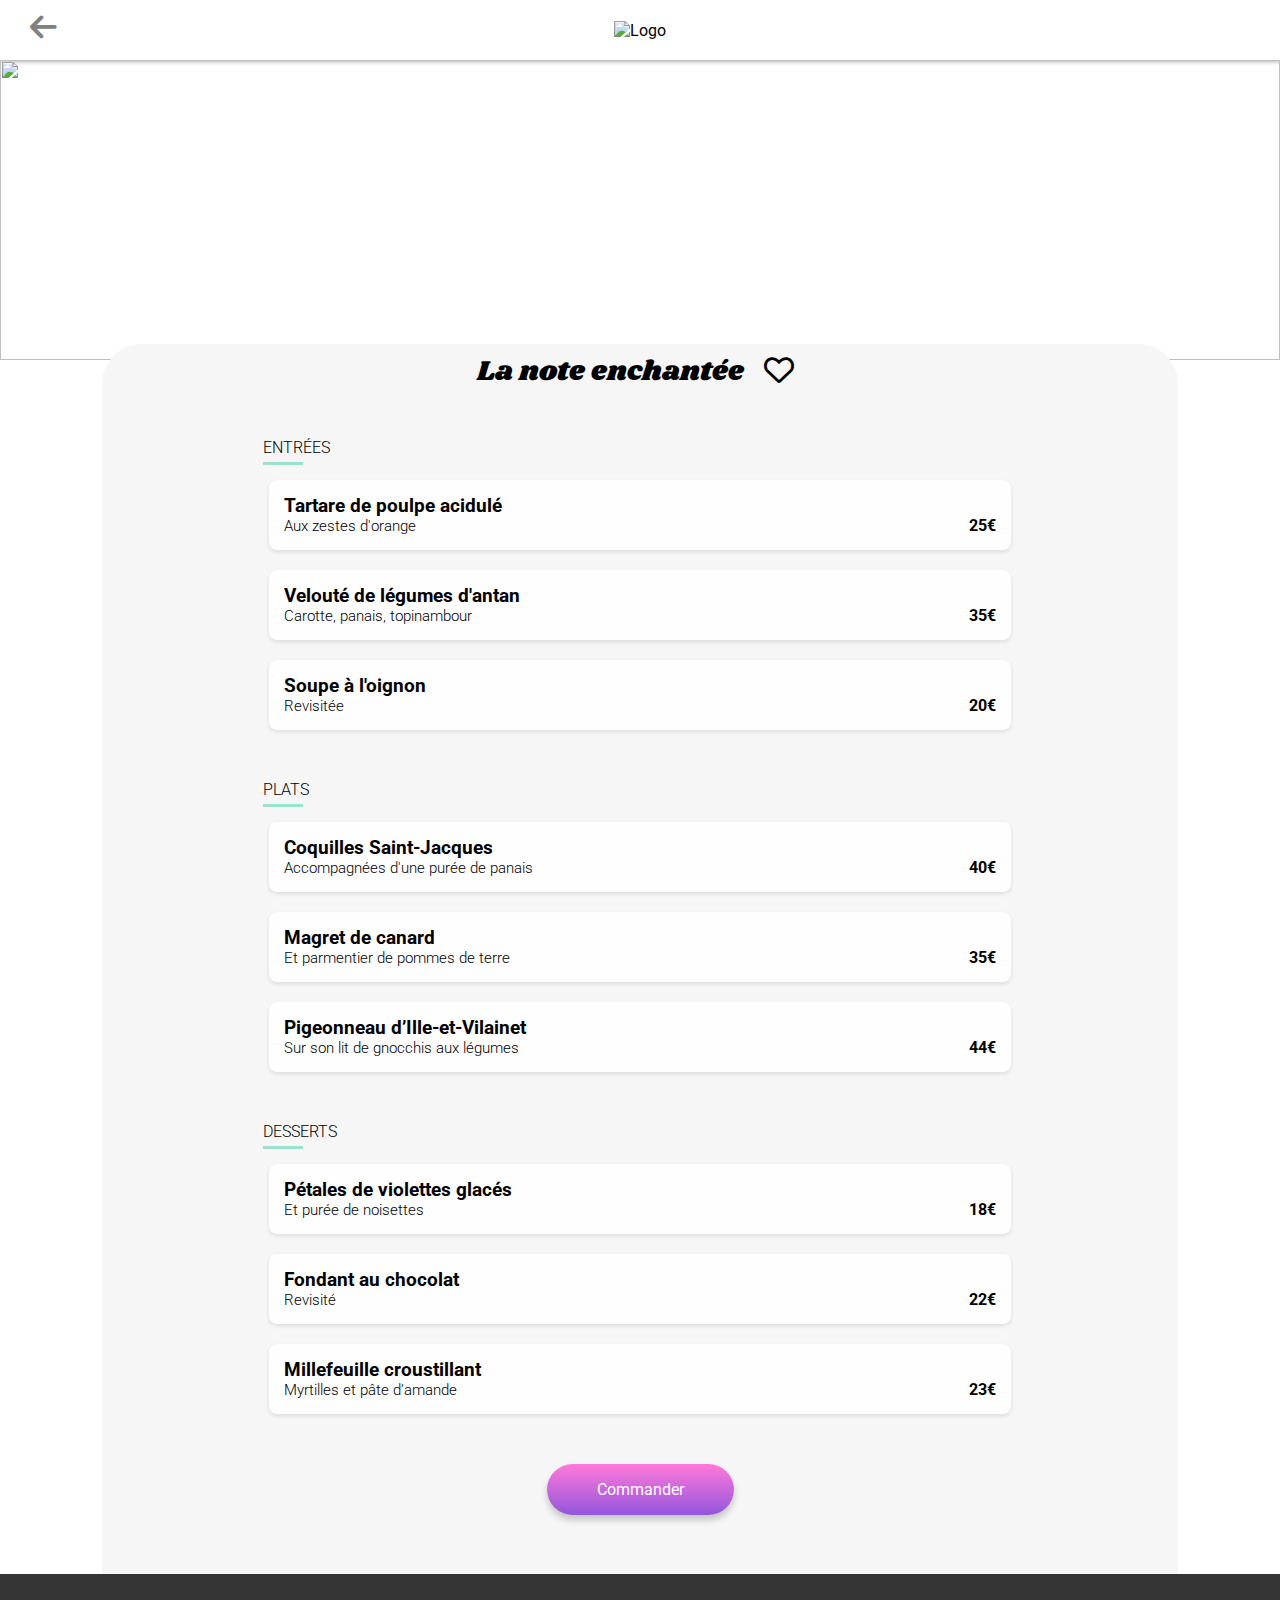
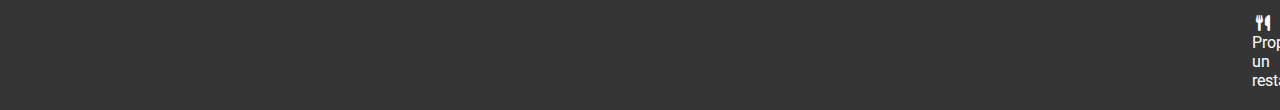
==== menu_a_la_francaise.html @ a868d945 "Fin du responsive et intégration du loader" ====
<!DOCTYPE html>
<html lang="en">
<head>
    <meta charset="UTF-8">
    <meta name="viewport" content="width=device-width, initial-scale=1.0">
   <!--lien googl font -->
   <link href="https://fonts.googleapis.com/css2?family=Roboto:wght@400;700&display=swap" rel="stylesheet">
   <link href="https://fonts.googleapis.com/css2?family=Shrikhand&display=swap" rel="stylesheet">
 
   <!--lien font-awesome-->
    <link rel="stylesheet" href="https://cdnjs.cloudflare.com/ajax/libs/font-awesome/6.0.0-beta3/css/all.min.css">
    <link rel="stylesheet" href="assets/sources/css/restaurant.css">
    <title>Ohmyfood</title>
</head>
<body>
<!--header -->




<header class="header"> <!--header avec icon retour vers index.html-->
    <nav class="navbar">
        <a href="index.html"><i class="fa-solid fa-arrow-left"></i></a>
    </nav>
    <img src="images/logo/ohmyfood@2x.svg" alt="Logo">
</header>
<!--menu-->
<main>
    <section class="manu">
    <!--baniere-->
    <img class="menu__banner" src="images/restaurants/toa-heftiba-DQKerTsQwi0-unsplash.jpg" alt="">
    </section>

    <div class="menu__content">
        <div class="menu__info">
            <h1 class="menu__title">La note enchantée</h1>
            <button class="btn-like btn--mr"><i class="fa-regular fa-heart"></i></button>
        </div>

    <!-- Entrée -->
    <div class="menu__plates">
                <h2 class="underline-title">Entrées</h2>
                <!-- Plates list -->
                <div class="plates__list">
                    <a href="#" class="plate plate--1">
                        <div class="plate__info">
                            <h3 class="plate__title">Tartare de poulpe acidulé</h3>
                            <h4 class="plate__composition">Aux zestes d'orange</h4>
                        </div>
                        <strong class="plate__price">25&euro;</strong>
                        <div class="plate__confirmation"><i class="fa-solid fa-circle-check"></i></div>
                    </a>
                    <a href="#" class="plate plate--2">
                        <div class="plate__info">
                            <h3 class="plate__title">Velouté de légumes d'antan</h3>
                            <h4 class="plate__composition">Carotte, panais, topinambour</h4>
                        </div>
                        <strong class="plate__price">35&euro;</strong>
                        <div class="plate__confirmation"><i class="fa-solid fa-circle-check"></i></div>
                    </a>
                    <a href="#" class="plate plate--3">
                        <div class="plate__info">
                            <h3 class="plate__title">Soupe à l'oignon</h3>
                            <h4 class="plate__composition">Revisitée</h4>
                        </div>
                        <strong class="plate__price">20&euro;</strong>
                        <div class="plate__confirmation"><i class="fa-solid fa-circle-check"></i></div>
                    </a>
                </div>
            </div>
            <!-- plat -->
            <div class="menu__plates">
                <h2 class="underline-title">Plats</h2>
                <!-- Plat list -->
                <div class="plates__list">
                    <a href="#" class="plate plate--4">
                        <div class="plate__info">
                            <h3 class="plate__title">Coquilles Saint-Jacques</h3>
                            <h4 class="plate__composition">Accompagnées d'une purée de panais</h4>
                        </div>
                        <strong class="plate__price">40&euro;</strong>
                        <div class="plate__confirmation"><i class="fa-solid fa-circle-check"></i></div>
                    </a>
                    <a href="#" class="plate plate--5">
                        <div class="plate__info">
                            <h3 class="plate__title">Magret de canard</h3>
                            <h4 class="plate__composition">Et parmentier de pommes de terre</h4>
                        </div>
                        <strong class="plate__price">35&euro;</strong>
                        <div class="plate__confirmation"><i class="fa-solid fa-circle-check"></i></div>
                    </a>
                    <a href="#" class="plate plate--6">
                        <div class="plate__info">
                            <h3 class="plate__title">Pigeonneau d’Ille-et-Vilainet</h3>
                            <h4 class="plate__composition">Sur son lit de gnocchis aux légumes</h4>
                        </div>
                        <strong class="plate__price">44&euro;</strong>
                        <div class="plate__confirmation"><i class="fa-solid fa-circle-check"></i></div>
                    </a>
                </div>
            </div>

            <!-- Desserts -->
            <div class="menu__plates">
                <h2 class="underline-title">Desserts</h2>
                <!-- Plates list -->
                <div class="plates__list">
                    <a href="#" class="plate plate--7">
                        <div class="plate__info">
                            <h3 class="plate__title">Pétales de violettes glacés</h3>
                            <h4 class="plate__composition">Et purée de noisettes</h4>
                        </div>
                        <strong class="plate__price">18&euro;</strong>
                        <div class="plate__confirmation"><i class="fa-solid fa-circle-check"></i></div>
                    </a>
                    <a href="#" class="plate plate--8">
                        <div class="plate__info">
                            <h3 class="plate__title">Fondant au chocolat</h3>
                            <h4 class="plate__composition">Revisité</h4>
                        </div>
                        <strong class="plate__price">22&euro;</strong>
                        <div class="plate__confirmation"><i class="fa-solid fa-circle-check"></i></div>
                    </a>
                    <a href="#" class="plate plate--9">
                        <div class="plate__info">
                            <h3 class="plate__title">Millefeuille croustillant</h3>
                            <h4 class="plate__composition">Myrtilles et pâte d’amande</h4>
                        </div>
                        <strong class="plate__price">23&euro;</strong>
                        <div class="plate__confirmation"><i class="fa-solid fa-circle-check"></i></div>
                    </a>
                </div>
            </div>
        <!-- Order -->
              <div class="menu__order">
                <a href="#" class="btn btn--py">Commander</a>
            </div>
        </div>
    </section>
</main>
  <!--footer-->
  <footer class="footer">
    <h2 class="footer-title">ohmyfood</h2>
    <ul class="footer__link">
        <li><a href="#"><i class="fa-solid fa-utensils pr"></i> Proposer un restaurant</a></li>
        <li class="footer__link-item"><a href="#"><i class="fa-solid fa-handshake-angle"></i> Devenir partenaire</a></li>
        <li><a href="#">Mentions légales</a></li>
        <li><address><a href="mailto:dpatel@outlook.fr">Contact</a></address></li>
    </ul>
</footer>


</body>
---- assets/sources/css/restaurant.css ----
@charset "UTF-8";
/* Global Styles */
* {
  margin: 0;
  padding: 0;
  box-sizing: border-box;
  text-decoration: none;
}

/* Font Awesome Icon */
.fa-utensils {
  padding: 0px 2px 0px 4px;
}

body {
  height: 100%;
  font-family: "Roboto", sans-serif;
}

a {
  color: black;
  text-decoration: none;
}

/* Header */
.header {
  position: relative;
  z-index: 1;
  width: 100%;
  height: 60px;
  display: flex;
  justify-content: center;
  align-items: center;
  box-shadow: 0 2px 4px rgba(0, 0, 0, 0.3);
}
.header .logo {
  max-width: 150px;
  height: auto;
}

/* Restaurant Address */
.restaurant__address input {
  border: none;
  outline: none;
  background-color: transparent;
  color: #000;
  font-size: 12px;
  font-weight: 700;
}

/* etape */
.etape {
  background-color: #F6F6F6;
  box-shadow: 0 5px 15px rgba(0, 0, 0, 0.15); /* Ombre */
  transition: background-color 0.3s ease;
}

/* Buttons */
.btn {
  display: inline-block;
  padding: 16px 24px;
  border-radius: 32px;
  color: #FFF;
  position: relative;
  z-index: 1;
  background: linear-gradient(180deg, #FF79DA 0%, #9356DC 100%);
  box-shadow: 0 5px 7px rgba(0, 0, 0, 0.2);
}
.btn:after {
  content: "";
  position: absolute;
  top: 0;
  right: 0;
  bottom: 0;
  left: 0;
  border-radius: 32px;
  background: linear-gradient(180deg, #ff88de 0%, #a16be0 100%);
  opacity: 0;
  z-index: -1;
  transition: opacity 0.3s ease;
}
.btn:hover {
  box-shadow: 0 15px 20px rgba(0, 0, 0, 0.2);
}
.btn:hover:after {
  opacity: 1;
}

.btn-like {
  position: relative;
  border: none;
  background: transparent;
  padding: 10px;
  cursor: pointer;
  font-size: 30px;
  transition: transform 0.3s ease;
}
.btn-like:hover {
  transform: scale(1.2);
}
.btn-like:hover .icon-heart {
  color: #9356DC;
}

/* Icon Button */
.btn-like i {
  transition: color 0.3s ease;
}

.btn-like:hover i {
  background: linear-gradient(to left, #9356dc, #b35cdc, #cf64dc, #e86edb, #ff79da);
  -webkit-background-clip: text;
  -webkit-text-fill-color: transparent;
  font-weight: bold;
  transition: background 2s ease, opacity 0.3s ease, background-size 2s ease;
}

/* Icon Mobil */
.icon-mobil {
  color: #9356DC;
}
.etape:hover .icon-mobil {
  color: #FF79DA;
}

.etape:last-child .icon-mobil {
  color: #9356DC;
}

/* Footer */
.footer-title {
  font-family: "Shrikhand", cursive;
  margin-bottom: 20px;
}

.footer {
  background-color: #353535;
  padding: 20px;
  color: white;
  margin-top: -13px;
}

.footer__link {
  list-style: none;
  padding: 0;
  margin: 0;
  display: flex;
  flex-direction: column;
  gap: 10px;
}
.footer__link li {
  margin: 0;
}
.footer__link a {
  color: white;
  text-decoration: none;
}
.footer__link a:hover {
  text-decoration: underline;
}

@media (min-width: 1024px) {
  .footer {
    background-color: #353535;
    padding: 20px;
    color: white;
    margin-top: -13px;
    display: flex;
    justify-content: space-between;
    align-items: center;
    font-weight: normal;
  }
  .footer__link {
    list-style: none;
    padding: 0;
    margin: 0;
    display: flex;
    flex-direction: row;
    gap: 10px;
    justify-content: center;
    margin-top: 20px;
    margin-left: 77rem;
    position: sticky;
  }
  .footer__link-item {
    margin-right: 40px !important; /* Ajoute de l'espace avant "Devenir partenaire" */
  }
  .footer-title {
    margin-top: 30px;
    text-align: center;
    order: 1;
  }
}
.navbar {
  position: absolute; /* Positionnement absolu */
  left: 30px; /* Écart de 40px à gauche */
  top: 17%; /* Centrer verticalement */
  font-size: 1.9em;
}

.header .navbar a i {
  color: #808080 !important;
}

.menu {
  padding: 0;
}

.menu__banner { /* ajuster l'image de banier */
  width: 100%;
  height: 300px;
  object-fit: cover;
  position: relative;
  z-index: 1;
}

.menu__content { /* fond gris avec les bordures en haut */
  background-color: #F6F6F6;
  border-top-left-radius: 40px;
  border-top-right-radius: 40px;
  margin-top: -90px;
  padding-bottom: 1vh;
  position: relative;
  z-index: 2;
}

.menu__info { /* info du menu nom et coeur ajustement */
  margin-bottom: 40px; /* 40px */
  display: flex;
  flex-direction: row;
  align-items: center;
  justify-content: space-between;
  flex-wrap: nowrap;
}

.menu__title { /* style de texte */
  font-family: "Shrikhand", cursive;
  font-weight: normal;
  font-size: 28px;
  margin-bottom: 0;
  margin-left: 27px;
}

.menu__plates {
  margin-bottom: 50px;
}

.underline-title { /* style de texte souligné */
  text-transform: uppercase;
  margin-bottom: 20px;
  font-weight: 300;
  font-size: 16px;
}

.underline-title:after { /* style de texte souligné */
  background: #99E2D0;
  bottom: -5px;
  content: "";
  display: block;
  height: 3px;
  position: relative;
  width: 40px;
}

.menu__plates {
  margin-bottom: 50px;
}

.menu__order {
  text-align: center;
  margin-bottom: 50px;
}

.plate { /* mettre les plats en évidence avec un fond gris et des bordures */
  padding: 12px;
  background: #ffffff;
  border-radius: 16px;
  margin-bottom: 16px;
  animation: plate-appear 750ms cubic-bezier(0.25, 0.46, 0.45, 0.94) both;
  box-shadow: 0 5px 15px rgba(0, 0, 0, 0.15);
  display: flex;
  flex-direction: row;
  align-items: inherit;
  justify-content: space-between;
  flex-wrap: nowrap;
}

.plate__info { /* ajuster les informations des plats */
  white-space: nowrap;
  overflow: hidden;
  flex: 1;
}

.plate__title {
  overflow: hidden;
  text-overflow: ellipsis;
}

.plate__composition { /* composition des plats texte pas en gras */
  font-weight: 300;
  font-size: 15px;
  overflow: hidden;
  text-overflow: ellipsis;
}

.plate__price { /* mettre le prix en bas de la carte */
  align-self: flex-end;
  margin-left: 10px;
}

.plate__confirmation { /* animation bouton */
  background-color: #99E2D0;
  color: #FFF;
  font-size: 20px;
  border-top-right-radius: 10px;
  border-bottom-right-radius: 11px;
  width: 56px;
  display: flex;
  align-items: center;
  justify-content: center;
  margin: -12px -72px -12px 16px;
  transition: margin-right 600ms ease;
}

.plate:hover {
  box-shadow: 0 15px 20px rgba(0, 0, 0, 0.2);
}

.plate:hover .plate__confirmation {
  margin-right: -0.75rem;
}

.btn--py { /* bouton tel adaptation */
  padding-left: 50px;
  padding-right: 50px;
}

@media (min-width: 1024px) {
  .menu__content {
    max-width: calc(120% - 460px); /* Espace de 240px de chaque côté pour encore plus réduire la largeur */
    margin: -20px auto 0;
    overflow: hidden;
    margin-bottom: 13px;
  }
  .menu__info {
    display: flex;
    align-items: center;
    justify-content: center;
  }
  .menu__title {
    margin-right: 10px;
  }
  .plate {
    overflow: hidden;
    width: calc(75% - 65px); /* Réduit la largeur pour un espace de 60px de chaque côté */
    height: auto; /* Permet à la hauteur de s'ajuster automatiquement */
    margin: 20px auto; /* Ajoute un espace de 20px entre chaque plat */
    padding: 15px;
    border-radius: 8px;
    background-color: #fffefe; /* Optionnel : ajoute un fond clair pour démarquer chaque plat */
    box-shadow: 0 2px 4px rgba(0, 0, 0, 0.1); /* Optionnel : ajoute une ombre légère */
  }
  .menu__title { /* style de texte */
    font-family: "Shrikhand", cursive;
    font-weight: normal;
    font-size: 28px;
    margin-bottom: 0;
    margin-left: 1px;
  }
  .underline-title {
    margin-left: 15%;
  }
}
@media (max-width: 1024px) {
  .plate {
    width: calc(100% - 60px); /* Largeur réduite pour un espace de 30px de chaque côté */
    height: auto;
    margin: 10px auto; /* Espace de 10px entre chaque plat pour les écrans plus petits */
    overflow: hidden;
  }
}

/*# sourceMappingURL=restaurant.css.map */
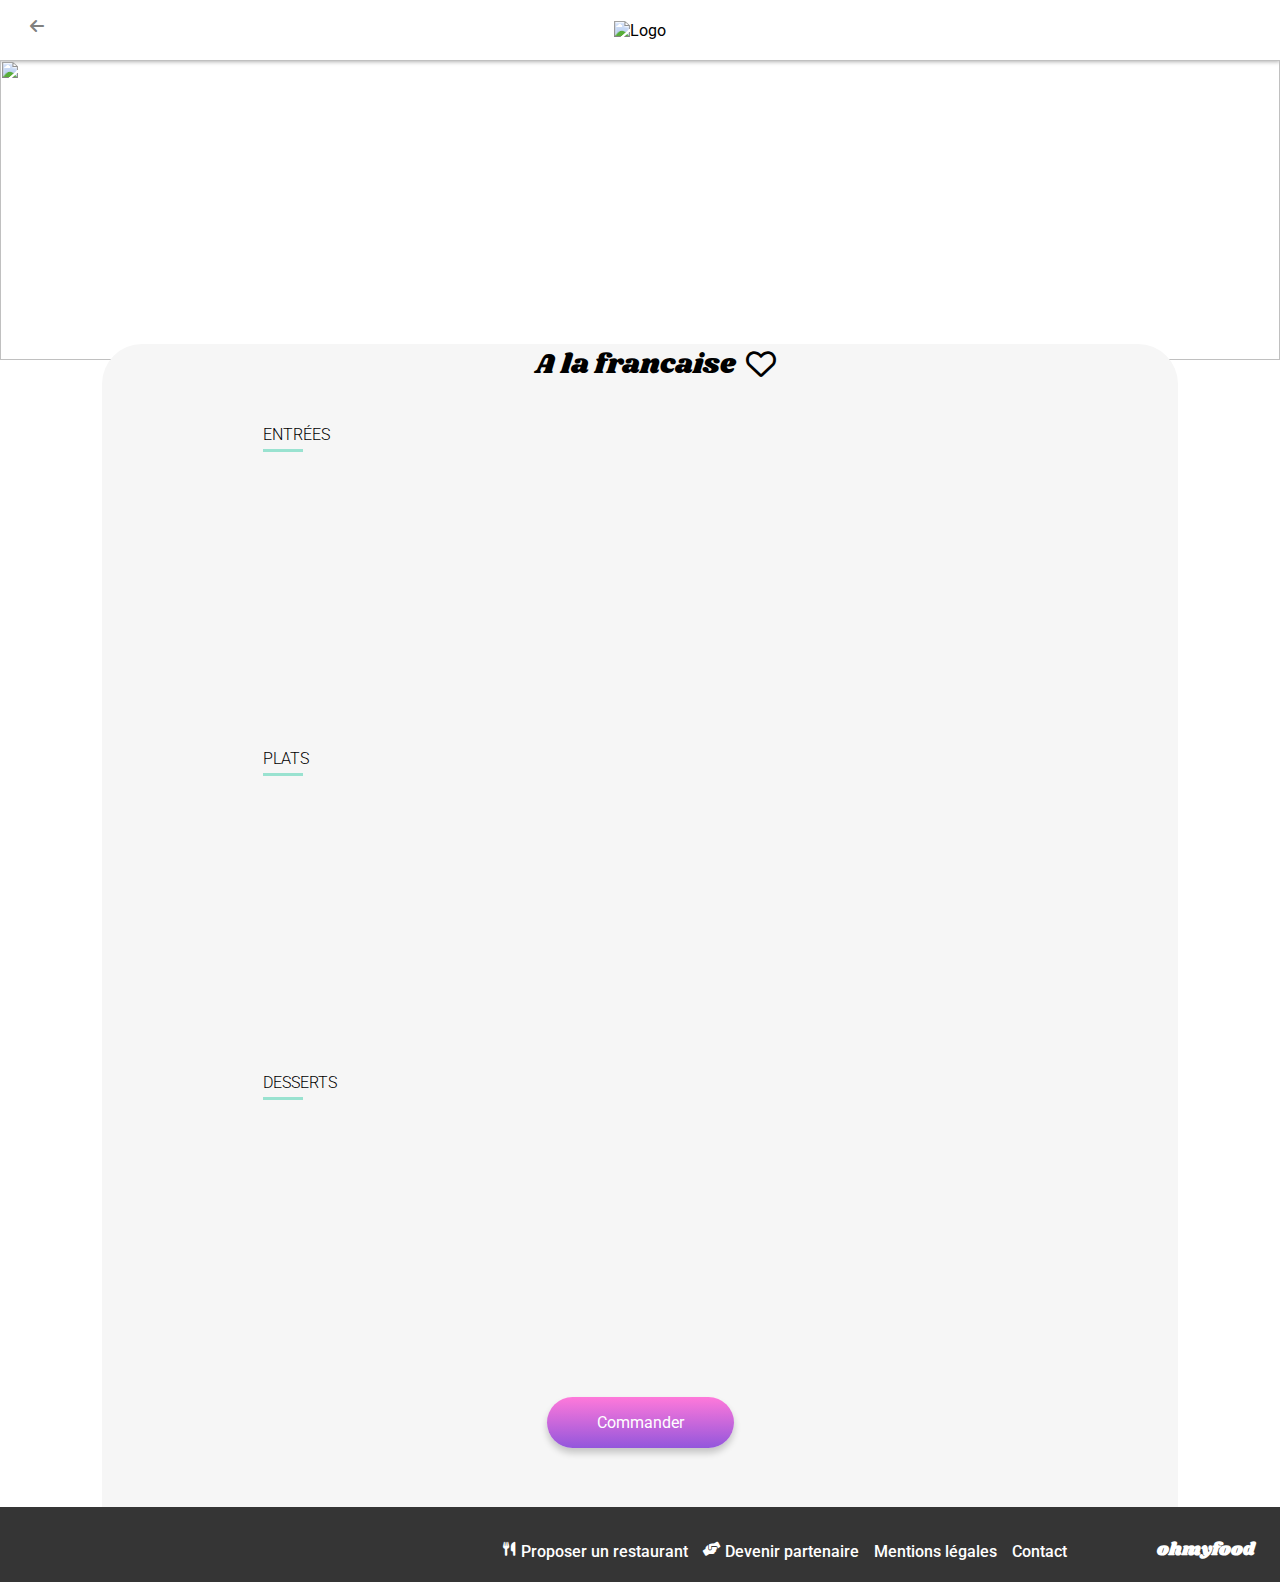
==== commit ea5a5162: "rectification footer et animation du coeur" ====
--- a/menu_a_la_francaise.html
+++ b/menu_a_la_francaise.html
@@ -26,19 +26,22 @@
 </header>
 <!--menu-->
 <main>
-    <section class="manu">
+    <section >
     <!--baniere-->
     <img class="menu__banner" src="images/restaurants/toa-heftiba-DQKerTsQwi0-unsplash.jpg" alt="">
     </section>
 
     <div class="menu__content">
         <div class="menu__info">
-            <h1 class="menu__title">La note enchantée</h1>
-            <button class="btn-like btn--mr"><i class="fa-regular fa-heart"></i></button>
+            <h1 class="menu__title">A la francaise</h1>
+            <div class="heart i">
+                <i class="fa-regular fa-heart my-heart-empty"></i>
+                <i class="fa-solid fa-heart my-heart-full"></i>
+            </div>
         </div>
 
     <!-- Entrée -->
-    <div class="menu__plates">
+      <div class="menu__plates">
                 <h2 class="underline-title">Entrées</h2>
                 <!-- Plates list -->
                 <div class="plates__list">
@@ -136,17 +139,27 @@
                 <a href="#" class="btn btn--py">Commander</a>
             </div>
         </div>
-    </section>
+    
 </main>
   <!--footer-->
-  <footer class="footer">
-    <h2 class="footer-title">ohmyfood</h2>
-    <ul class="footer__link">
-        <li><a href="#"><i class="fa-solid fa-utensils pr"></i> Proposer un restaurant</a></li>
-        <li class="footer__link-item"><a href="#"><i class="fa-solid fa-handshake-angle"></i> Devenir partenaire</a></li>
-        <li><a href="#">Mentions légales</a></li>
-        <li><address><a href="mailto:dpatel@outlook.fr">Contact</a></address></li>
-    </ul>
+  <footer>
+    <h3 class="omffooter">ohmyfood</h3>
+    <div class="footer-contenair">
+        <a  href="#">
+            <i class="fa-solid fa-utensils"></i>
+            Proposer un restaurant
+        </a>
+        <a href="#">
+            <i class="fa-solid fa-handshake-angle"></i>
+            Devenir partenaire
+        </a>
+        <a  href="#">
+            Mentions légales
+        </a>
+        <a  href="mailto:ohmyfood@outlook.com">
+            Contact
+        </a>
+    </div>
 </footer>
 
 
--- a/assets/sources/css/restaurant.css
+++ b/assets/sources/css/restaurant.css
@@ -7,7 +7,6 @@
   text-decoration: none;
 }
 
-/* Font Awesome Icon */
 .fa-utensils {
   padding: 0px 2px 0px 4px;
 }
@@ -33,7 +32,8 @@
   align-items: center;
   box-shadow: 0 2px 4px rgba(0, 0, 0, 0.3);
 }
-.header .logo {
+
+.logo {
   max-width: 150px;
   height: auto;
 }
@@ -48,11 +48,11 @@
   font-weight: 700;
 }
 
-/* etape */
+/* Etape */
 .etape {
   background-color: #F6F6F6;
-  box-shadow: 0 5px 15px rgba(0, 0, 0, 0.15); /* Ombre */
-  transition: background-color 0.3s ease;
+  box-shadow: 0 5px 15px rgba(0, 0, 0, 0.15);
+  transition: background-color 0.3s ease; /* Transition douce sur la couleur de fond */
 }
 
 /* Buttons */
@@ -63,8 +63,8 @@
   color: #FFF;
   position: relative;
   z-index: 1;
-  background: linear-gradient(180deg, #FF79DA 0%, #9356DC 100%);
-  box-shadow: 0 5px 7px rgba(0, 0, 0, 0.2);
+  background: linear-gradient(180deg, #FF79DA 0%, #9356DC 100%); /* Fond en dégradé pour les boutons */
+  box-shadow: 0 5px 7px rgba(0, 0, 0, 0.2); /* Ombre portée sur les boutons */
 }
 .btn:after {
   content: "";
@@ -83,119 +83,132 @@
   box-shadow: 0 15px 20px rgba(0, 0, 0, 0.2);
 }
 .btn:hover:after {
-  opacity: 1;
-}
-
-.btn-like {
-  position: relative;
-  border: none;
-  background: transparent;
-  padding: 10px;
-  cursor: pointer;
-  font-size: 30px;
-  transition: transform 0.3s ease;
-}
-.btn-like:hover {
-  transform: scale(1.2);
-}
-.btn-like:hover .icon-heart {
-  color: #9356DC;
-}
-
-/* Icon Button */
-.btn-like i {
-  transition: color 0.3s ease;
-}
-
-.btn-like:hover i {
-  background: linear-gradient(to left, #9356dc, #b35cdc, #cf64dc, #e86edb, #ff79da);
-  -webkit-background-clip: text;
-  -webkit-text-fill-color: transparent;
-  font-weight: bold;
-  transition: background 2s ease, opacity 0.3s ease, background-size 2s ease;
+  opacity: 1; /* Affiche l'effet de survol */
 }
 
 /* Icon Mobil */
 .icon-mobil {
   color: #9356DC;
 }
+
 .etape:hover .icon-mobil {
-  color: #FF79DA;
+  color: #9356DC;
 }
 
 .etape:last-child .icon-mobil {
-  color: #9356DC;
-}
-
-/* Footer */
-.footer-title {
-  font-family: "Shrikhand", cursive;
-  margin-bottom: 20px;
-}
-
-.footer {
+  color: #9356DC; /* Restaure la couleur par défaut sur le dernier élément */
+}
+
+footer {
+  display: flex;
+  width: 100%;
+  flex-direction: column;
+  gap: 16px;
   background-color: #353535;
-  padding: 20px;
   color: white;
+  padding: 22px 25px;
   margin-top: -13px;
 }
-
-.footer__link {
-  list-style: none;
-  padding: 0;
-  margin: 0;
-  display: flex;
+footer .omffooter {
+  margin-bottom: -11px;
+}
+@media screen and (min-width: 1024px) {
+  footer {
+    flex-flow: row-reverse;
+    padding: 30px 25px;
+    gap: 90px;
+  }
+}
+footer h3 {
+  font-size: 1.125rem;
+  font-family: "Shrikhand", serif;
+}
+footer .footer-contenair {
+  display: flex;
+  width: 100%;
   flex-direction: column;
-  gap: 10px;
-}
-.footer__link li {
-  margin: 0;
-}
-.footer__link a {
+  gap: 7px;
+  margin-bottom: -9px;
+}
+@media screen and (min-width: 1024px) {
+  footer .footer-contenair {
+    flex-direction: row;
+    justify-content: flex-end;
+    align-items: flex-end;
+    gap: 15px;
+  }
+}
+footer a {
+  display: flex;
+  gap: 11px;
+  align-items: flex-start;
+  font-weight: 500;
   color: white;
-  text-decoration: none;
-}
-.footer__link a:hover {
-  text-decoration: underline;
-}
-
-@media (min-width: 1024px) {
-  .footer {
-    background-color: #353535;
-    padding: 20px;
-    color: white;
-    margin-top: -13px;
-    display: flex;
-    justify-content: space-between;
-    align-items: center;
-    font-weight: normal;
-  }
-  .footer__link {
-    list-style: none;
-    padding: 0;
-    margin: 0;
+}
+footer i {
+  width: 11px;
+  height: 13px;
+  font-size: 14px;
+}
+@media (max-width: 1023px) and (min-width: 580px) {
+  footer {
+    flex-flow: row;
+    padding: 30px 25px;
+    gap: 90px;
+  }
+  footer h3 {
+    font-size: clamp(0.875rem, 3vw, 1.125rem);
+    font-family: "Shrikhand", serif;
+    order: 2;
+  }
+  footer .footer-contenair {
     display: flex;
     flex-direction: row;
-    gap: 10px;
-    justify-content: center;
-    margin-top: 20px;
-    margin-left: 77rem;
-    position: sticky;
-  }
-  .footer__link-item {
-    margin-right: 40px !important; /* Ajoute de l'espace avant "Devenir partenaire" */
-  }
-  .footer-title {
-    margin-top: 30px;
-    text-align: center;
+    justify-content: flex-end;
+    align-items: flex-end;
+    gap: 15px;
+    margin-bottom: -9px;
+  }
+  footer a {
+    display: flex;
+    gap: 11px;
+    align-items: flex-start;
+    font-weight: 500;
+    color: white;
     order: 1;
   }
-}
+  footer i {
+    width: 11px;
+    height: 13px;
+    font-size: 14px;
+  }
+}
+
+.heart i {
+  position: absolute;
+  cursor: pointer;
+  font-size: 30px;
+  margin-top: -16px;
+}
+
+.my-heart-full {
+  opacity: 0;
+  transition-property: all;
+  transition-duration: 1s;
+}
+.my-heart-full:hover {
+  opacity: 1;
+  color: #9356DC;
+  background-image: linear-gradient(#9356dc, #b35cdc, #cf64dc, #e86edb, #ff79da);
+  background-clip: text;
+  color: transparent;
+}
+
 .navbar {
-  position: absolute; /* Positionnement absolu */
-  left: 30px; /* Écart de 40px à gauche */
-  top: 17%; /* Centrer verticalement */
-  font-size: 1.9em;
+  position: absolute;
+  left: 30px;
+  top: 17px;
+  font-size: 1, 9em;
 }
 
 .header .navbar a i {
@@ -206,7 +219,7 @@
   padding: 0;
 }
 
-.menu__banner { /* ajuster l'image de banier */
+.menu__banner {
   width: 100%;
   height: 300px;
   object-fit: cover;
@@ -214,7 +227,15 @@
   z-index: 1;
 }
 
-.menu__content { /* fond gris avec les bordures en haut */
+.menu__banner {
+  width: 100%;
+  height: 300px;
+  object-fit: cover;
+  position: relative;
+  z-index: 1;
+}
+
+.menu__content {
   background-color: #F6F6F6;
   border-top-left-radius: 40px;
   border-top-right-radius: 40px;
@@ -224,8 +245,8 @@
   z-index: 2;
 }
 
-.menu__info { /* info du menu nom et coeur ajustement */
-  margin-bottom: 40px; /* 40px */
+.menu__info {
+  margin-bottom: 40px;
   display: flex;
   flex-direction: row;
   align-items: center;
@@ -233,7 +254,7 @@
   flex-wrap: nowrap;
 }
 
-.menu__title { /* style de texte */
+.menu__title {
   font-family: "Shrikhand", cursive;
   font-weight: normal;
   font-size: 28px;
@@ -245,14 +266,15 @@
   margin-bottom: 50px;
 }
 
-.underline-title { /* style de texte souligné */
+.underline-title {
   text-transform: uppercase;
   margin-bottom: 20px;
   font-weight: 300;
   font-size: 16px;
-}
-
-.underline-title:after { /* style de texte souligné */
+  margin-left: 13px;
+}
+
+.underline-title:after {
   background: #99E2D0;
   bottom: -5px;
   content: "";
@@ -262,16 +284,12 @@
   width: 40px;
 }
 
-.menu__plates {
-  margin-bottom: 50px;
-}
-
 .menu__order {
   text-align: center;
   margin-bottom: 50px;
 }
 
-.plate { /* mettre les plats en évidence avec un fond gris et des bordures */
+.plate {
   padding: 12px;
   background: #ffffff;
   border-radius: 16px;
@@ -285,7 +303,7 @@
   flex-wrap: nowrap;
 }
 
-.plate__info { /* ajuster les informations des plats */
+.plate__info {
   white-space: nowrap;
   overflow: hidden;
   flex: 1;
@@ -296,19 +314,19 @@
   text-overflow: ellipsis;
 }
 
-.plate__composition { /* composition des plats texte pas en gras */
+.plate__composition {
   font-weight: 300;
   font-size: 15px;
   overflow: hidden;
   text-overflow: ellipsis;
 }
 
-.plate__price { /* mettre le prix en bas de la carte */
+.plate__price {
   align-self: flex-end;
   margin-left: 10px;
 }
 
-.plate__confirmation { /* animation bouton */
+.plate__confirmation {
   background-color: #99E2D0;
   color: #FFF;
   font-size: 20px;
@@ -330,14 +348,20 @@
   margin-right: -0.75rem;
 }
 
-.btn--py { /* bouton tel adaptation */
+.btn--py {
   padding-left: 50px;
   padding-right: 50px;
 }
 
+.fa-regular, .far {
+  font-family: "Font Awesome 6 Free";
+  font-weight: 400;
+  margin-right: 31px;
+}
+
 @media (min-width: 1024px) {
   .menu__content {
-    max-width: calc(120% - 460px); /* Espace de 240px de chaque côté pour encore plus réduire la largeur */
+    max-width: calc(120% - 460px);
     margin: -20px auto 0;
     overflow: hidden;
     margin-bottom: 13px;
@@ -352,15 +376,15 @@
   }
   .plate {
     overflow: hidden;
-    width: calc(75% - 65px); /* Réduit la largeur pour un espace de 60px de chaque côté */
-    height: auto; /* Permet à la hauteur de s'ajuster automatiquement */
-    margin: 20px auto; /* Ajoute un espace de 20px entre chaque plat */
+    width: calc(75% - 65px);
+    height: auto;
+    margin: 20px auto;
     padding: 15px;
     border-radius: 8px;
-    background-color: #fffefe; /* Optionnel : ajoute un fond clair pour démarquer chaque plat */
-    box-shadow: 0 2px 4px rgba(0, 0, 0, 0.1); /* Optionnel : ajoute une ombre légère */
-  }
-  .menu__title { /* style de texte */
+    background-color: #fffefe;
+    box-shadow: 0 2px 4px rgba(0, 0, 0, 0.1);
+  }
+  .menu__title {
     font-family: "Shrikhand", cursive;
     font-weight: normal;
     font-size: 28px;
@@ -373,11 +397,117 @@
 }
 @media (max-width: 1024px) {
   .plate {
-    width: calc(100% - 60px); /* Largeur réduite pour un espace de 30px de chaque côté */
+    width: calc(100% - 60px);
     height: auto;
-    margin: 10px auto; /* Espace de 10px entre chaque plat pour les écrans plus petits */
+    margin: 10px auto;
     overflow: hidden;
   }
 }
+@media (min-width: 377px) and (max-width: 1023px) {
+  .navbar {
+    left: 20px;
+    font-size: 1.5em;
+  }
+  .menu__banner {
+    height: 250px;
+  }
+  .menu__content {
+    margin-top: -50px;
+    padding: 1rem;
+  }
+  .menu__title {
+    font-size: 24px;
+    margin-left: 40%;
+  }
+  .underline-title {
+    font-size: 14px;
+    margin-left: 10px;
+  }
+  .plate {
+    width: calc(100% - 40px);
+    padding: 10px;
+    margin: 10px auto;
+    border-radius: 8px;
+  }
+  .plate__confirmation {
+    font-size: 18px;
+    width: 50px;
+  }
+}
+@media (min-width: 377px) and (max-width: 1023px) {
+  .menu__info {
+    display: flex;
+    align-items: center;
+    justify-content: center;
+    flex-wrap: nowrap;
+  }
+  .menu__title {
+    font-size: 24px;
+    margin-left: 10px;
+    margin-right: 10px;
+  }
+  .btn-like {
+    margin-left: 15px;
+  }
+}
+@keyframes scrollPlates {
+  0% {
+    transform: translateY(50px);
+    opacity: 0;
+  }
+  100% {
+    transform: translateY(0);
+    opacity: 1;
+  }
+}
+.plate {
+  padding: 12px;
+  background: #ffffff;
+  border-radius: 16px;
+  margin-bottom: 16px;
+  animation: scrollPlates 0.6s ease-out forwards;
+  box-shadow: 0 5px 15px rgba(0, 0, 0, 0.15);
+  display: flex;
+  flex-direction: row;
+  align-items: inherit;
+  justify-content: space-between;
+  flex-wrap: nowrap;
+  opacity: 0;
+}
+
+.plate:nth-child(1) {
+  animation-delay: 0.2s;
+}
+
+.plate:nth-child(2) {
+  animation-delay: 0.4s;
+}
+
+.plate:nth-child(3) {
+  animation-delay: 0.6s;
+}
+
+.plate:nth-child(4) {
+  animation-delay: 0.8s;
+}
+
+.plate:nth-child(5) {
+  animation-delay: 1s;
+}
+
+.plate:nth-child(6) {
+  animation-delay: 1.2s;
+}
+
+@media (max-width: 375px) {
+  .heart i {
+    margin-left: -90px;
+    margin-top: -2px;
+  }
+  .menu__title {
+    margin-top: 31px;
+    font-size: 24px;
+  }
+}
 
 /*# sourceMappingURL=restaurant.css.map */
